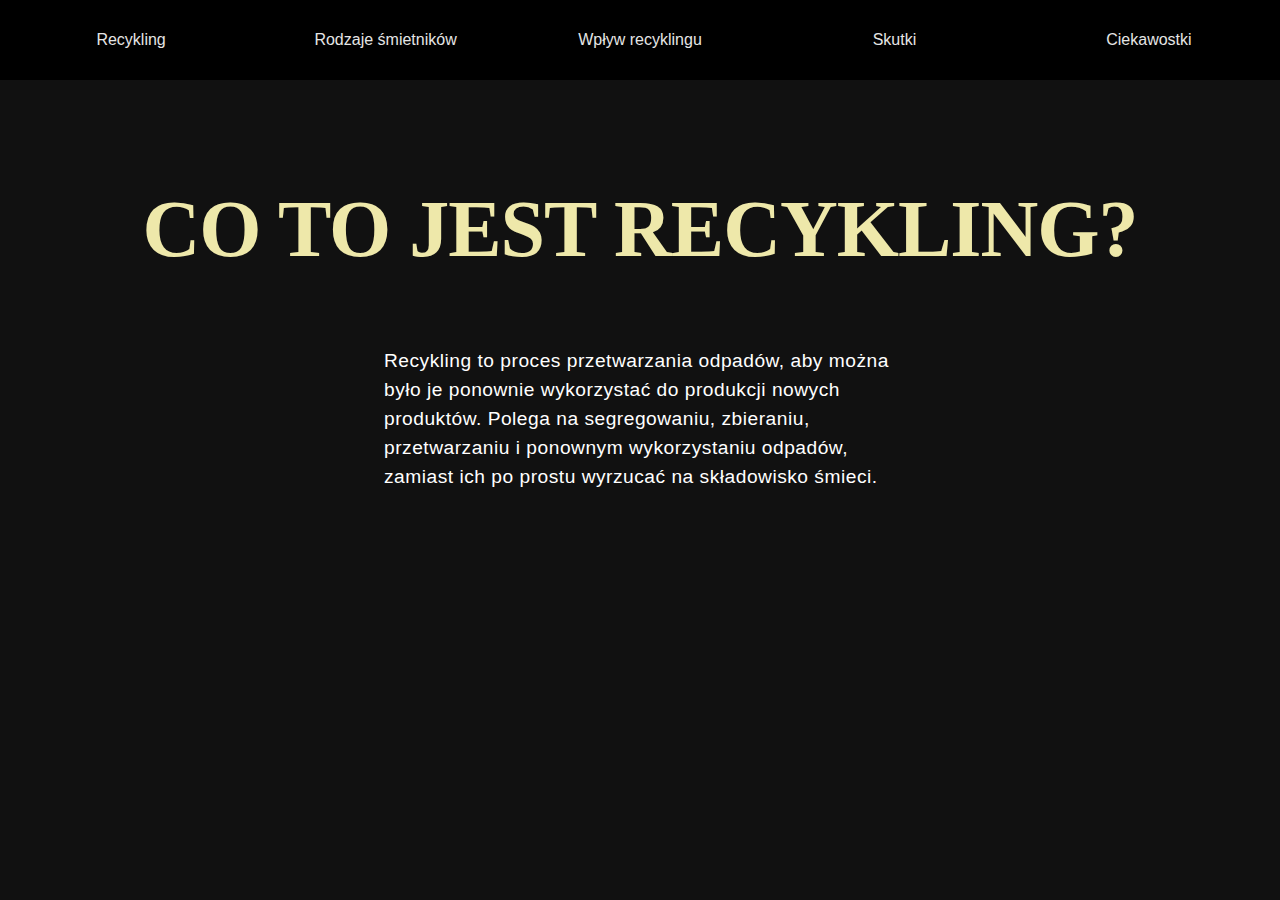
==== index.html @ 45f54ef3 "Init" ====
<!DOCTYPE html>
<html lang="en">
<head>
    <meta charset="UTF-8">
    <meta name="viewport" content="width=device-width, initial-scale=1.0">
    <title>Recykling</title>
    <link rel="stylesheet" href="styles.css">
</head>
<body>
    <div id="header-placeholder"></div>

    <div class="container">
        <h1>Co to jest recykling?</h1>
        <p>Recykling to proces przetwarzania odpadów, aby można było je ponownie wykorzystać do
            produkcji nowych produktów. Polega na segregowaniu, zbieraniu, przetwarzaniu i
            ponownym wykorzystaniu odpadów, zamiast ich po prostu wyrzucać na składowisko śmieci.</p>
        
    </div>

    <script src="script.js"></script>
    <script>
        includeHeader();
    </script>
</body>
</html>
---- styles.css ----
body {
    background-color: #111;
    margin: 0;
    padding: 0;
    font-family: Arial, sans-serif;

}

.navbar {
    background-color: #000000;
    overflow: hidden;
    width: 100%; /* Set navbar width to 100% */
    text-align: center; /* Center the content horizontally */
    height: 80px; /* Set the desired height */
    position: relative; /* Add position relative */
    z-index: 5; /* Add a higher z-index value */
}

.navbar .btn {
    display: inline-block; /* Change display property to inline-block */
    color: #ffffff;
    line-height: 80px;
    height: 80px;
    text-align: center;
    width: 250px;
    cursor: pointer;
    position: relative;
    transition: all 0.3s;
}

.navbar .btn span {
    transition: all 0.3s;
}

.navbar .btn::before {
    content: '';
    position: absolute;
    bottom: 0;
    left: 0;
    width: 100%;
    height: 100%;
    z-index: 1;
    opacity: 0;
    transition: all 0.3s;
    border-top-width: 2px;
    border-bottom-width: 2px;
    border-top-style: solid;
    border-bottom-style: solid;
    border-top-color: rgb(0, 0, 0);
    border-bottom-color: rgb(255, 255, 255);
    transform: scale(0.1, 1);
}

.navbar .btn:hover span {
    letter-spacing: 2px;
}

.navbar .btn:hover::before {
    opacity: 1;    
    transform: scale(1, 1); 
}

.navbar .btn::after {
    content: '';
    position: absolute;
    bottom: 0;
    left: 0;
    width: 100%;
    height: 100%;
    z-index: 1;
    transition: all 0.3s;
    background-color: rgba(0, 0, 0, 0.1);
}

.navbar .btn:hover::after {
    opacity: 0;    
    transform: scale(0.1, 1);
}


.container {
    width: 100%;
    height: 100%;
    display: flex;
    flex-direction: column;
    justify-content: center;
    align-items: center;
    
   
}

  h1 {
    font-size: 80px;
    text-transform: uppercase;
    font-family: 'Gambetta', serif;
    letter-spacing: -1px;
    transition: 700ms ease;
    font-variation-settings: "wght" 311;
    margin-bottom: 0.8rem;
    color: PaleGoldenRod;
    outline: none;
    text-align: center;
    padding-bottom: 50px;
    padding-top: 50px;
    position: relative; /* Add position relative */
    z-index: 4; /* Add a lower z-index value */
  }
  
  h1:hover {
    font-variation-settings: "wght" 582; 
    letter-spacing: 5px;
  }
  

  p {
    font-size: 1.2em;
    line-height: 150%;
    text-align: left;
    color: rgb(255, 255, 255);
    letter-spacing: .5px;
    max-width: 40%; /* Set maximum width */
    margin: 0 auto; /* Center the paragraph horizontally */
    padding: 10px;
    position: relative; /* Add position relative */
    z-index: 3; /* Add a lower z-index value */
    
}


h4 {
    font-size: 1.2em;
    line-height: 150%;
    text-align: center; /* Align text to the right */
    color: rgb(255, 255, 255);
    letter-spacing: .5px;
    max-width: 40%; /* Set maximum width */
    margin: 0 auto; /* Center the heading horizontally */
    padding: 10px;
    position: relative; /* Add position relative */
    z-index: 2; /* Add a lower z-index value */
    padding-top: 50px;
}

#result {
    font-size: 2em;
    line-height: 150%;
    text-align: center;
    color: MintCream;
    letter-spacing: .5px;
    max-width: 60%; /* Set maximum width */
    margin: 0 auto; /* Center the element horizontally */
    padding: 50px;
}

.input-container {
    display: flex;
    align-items: center; /* Align items vertically */
    width: auto;
    padding: 50px;
}

.input-container h3,
.input-container input {
    margin: 0 10px; /* Add margin between elements */
}

.input-container button {
    margin: 0 10px; /* Add margin between elements */
    font-size: 1em;
    padding: 8px 16px;
    background-color: #111;
    color: #fff;
    border: none;
    border-radius: 4px;
    cursor: pointer;
    transition: background-color 0.3s;
}

.input-container button:hover {
    background-color: PaleGoldenRod;
    color: #000000;
}


h3 {
    font-size: 1.2em;
    line-height: 150%;
    text-align: left; /* Align text to the right */
    color: MintCream;
    letter-spacing: .5px;
    max-width: auto; /* Set maximum width */
    margin: 0 auto; /* Center the heading horizontally */
    padding: 10px;
    position: relative; /* Add position relative */
    z-index: 2; /* Add a lower z-index value */
}


#userInput {
    padding: 8px;
    border: 1px solid #ccc;
    border-radius: 4px;
    font-size: 1em;
}

/* Customize appearance for webkit browsers (Chrome, Safari) */
#userInput::-webkit-outer-spin-button,
#userInput::-webkit-inner-spin-button {
    -webkit-appearance: none;
    margin: 0;
}

#userInput[type=number] {
    -moz-appearance: textfield; /* Firefox */
}
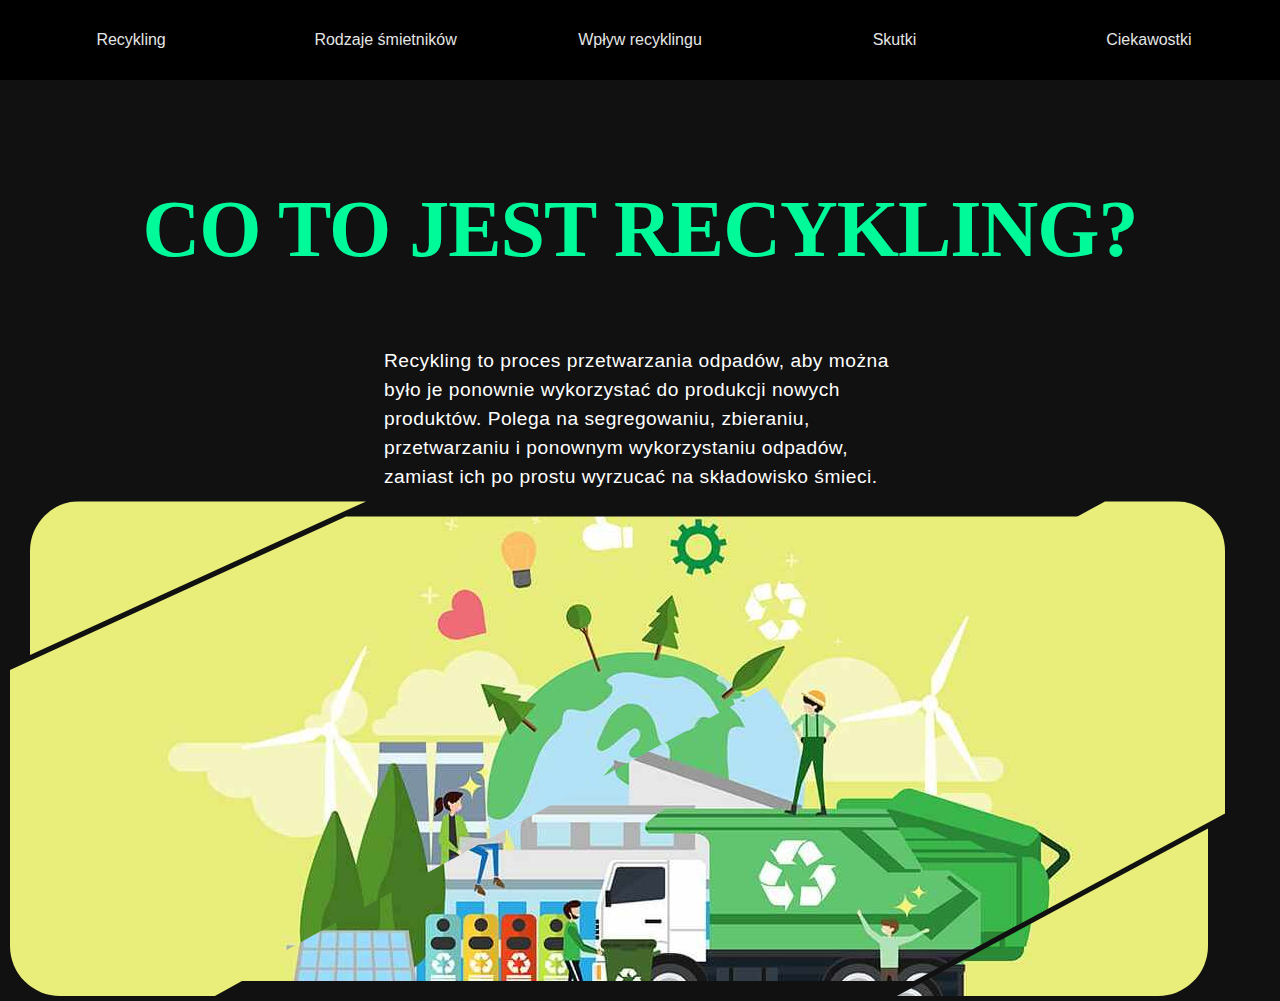
==== commit 7ea4d133: "Poprawki" ====
--- a/index.html
+++ b/index.html
@@ -14,8 +14,16 @@
         <p>Recykling to proces przetwarzania odpadów, aby można było je ponownie wykorzystać do
             produkcji nowych produktów. Polega na segregowaniu, zbieraniu, przetwarzaniu i
             ponownym wykorzystaniu odpadów, zamiast ich po prostu wyrzucać na składowisko śmieci.</p>
-        
+        <div class="image-wrapper">
+            <img class="image-1" src="rec_index.jpg" />
+            <img class="image-2" src="rec_index.jpg" />
+            <img class="image-3" src="rec_index.jpg" />
+            <img class="image-4" src="rec_index.jpg" />
+        </div>
+            
     </div>
+
+    
 
     <script src="script.js"></script>
     <script>
--- a/styles.css
+++ b/styles.css
@@ -97,7 +97,7 @@
     transition: 700ms ease;
     font-variation-settings: "wght" 311;
     margin-bottom: 0.8rem;
-    color: PaleGoldenRod;
+    color: rgb(0,250,154);
     outline: none;
     text-align: center;
     padding-bottom: 50px;
@@ -196,6 +196,7 @@
 }
 
 
+
 #userInput {
     padding: 8px;
     border: 1px solid #ccc;
@@ -215,4 +216,99 @@
 }
 
 
-
+.image-wrapper {
+    width: 600px;
+    height: 400px;
+    position: relative;
+    z-index: 1;
+    margin: 50px auto;
+    display: flex;
+    justify-content: center; /* Center content horizontally */
+    align-items: center; /* Center content vertically */
+    
+    /*overflow: hidden;  Ensure content stays within rounded corners */
+}
+
+.image-wrapper img {
+    position: absolute;
+
+    transform-origin: left;
+
+}
+
+.image-1 {
+  clip-path: polygon(0 0, 0 32%, 28% 0);
+  transform: translate(-10px, -10px);
+  transition: transform 300ms ease;
+  transform-origin: top;
+  border-radius: 50px; /* Adjust the value as needed */
+  .image-wrapper:hover & {
+    transform: translate(0,0);
+    
+  }
+}
+
+.image-2 {
+  clip-path: polygon(28% 0, 0 32%, 0 100%, 17% 100%, 90% 0);
+  transform: translate(-30px, 5px);
+  transition: transform 300ms ease;
+  border-radius: 50px; /* Adjust the value as needed */
+  .image-wrapper:hover & {
+    transform: translate(0,0);
+  }
+}
+
+.image-3 {
+  clip-path: polygon(100% 0, 100% 65%, 74% 100%, 17% 100%, 90% 0);
+  transform: translate(-15px, -10px);
+  transition: transform 300ms ease;
+  border-radius: 50px; /* Adjust the value as needed */
+  .image-wrapper:hover & {
+    transform: translate(0,0);
+  }
+}
+
+.image-4 {
+  clip-path: polygon(100% 65%, 74% 100%, 100% 100%);
+  transform: translate(-32px, 5px);
+  transition: transform 300ms ease;
+  border-radius: 50px; /* Adjust the value as needed */
+  transform-origin: top;
+  .image-wrapper:hover & {
+    transform: translate(0,0);
+  }
+}
+
+.container1 {
+    float: left;
+}
+
+.myImage {
+    float: right;
+    width: 600px;
+    height: 400px;
+    font-family: Veranda;
+    
+  }
+
+.heading {
+    
+    float: left;
+}
+
+
+.content {
+    margin: 20px;
+}
+
+.text-with-image {
+    display: flex;
+    align-items: center; /* Center items vertically */
+    max-width: 100%;
+}
+
+.text-with-image img {
+    margin-right: 20px; /* Add some spacing between text and image */
+    max-width: 50%; /* Ensure image does not exceed container width */
+}
+
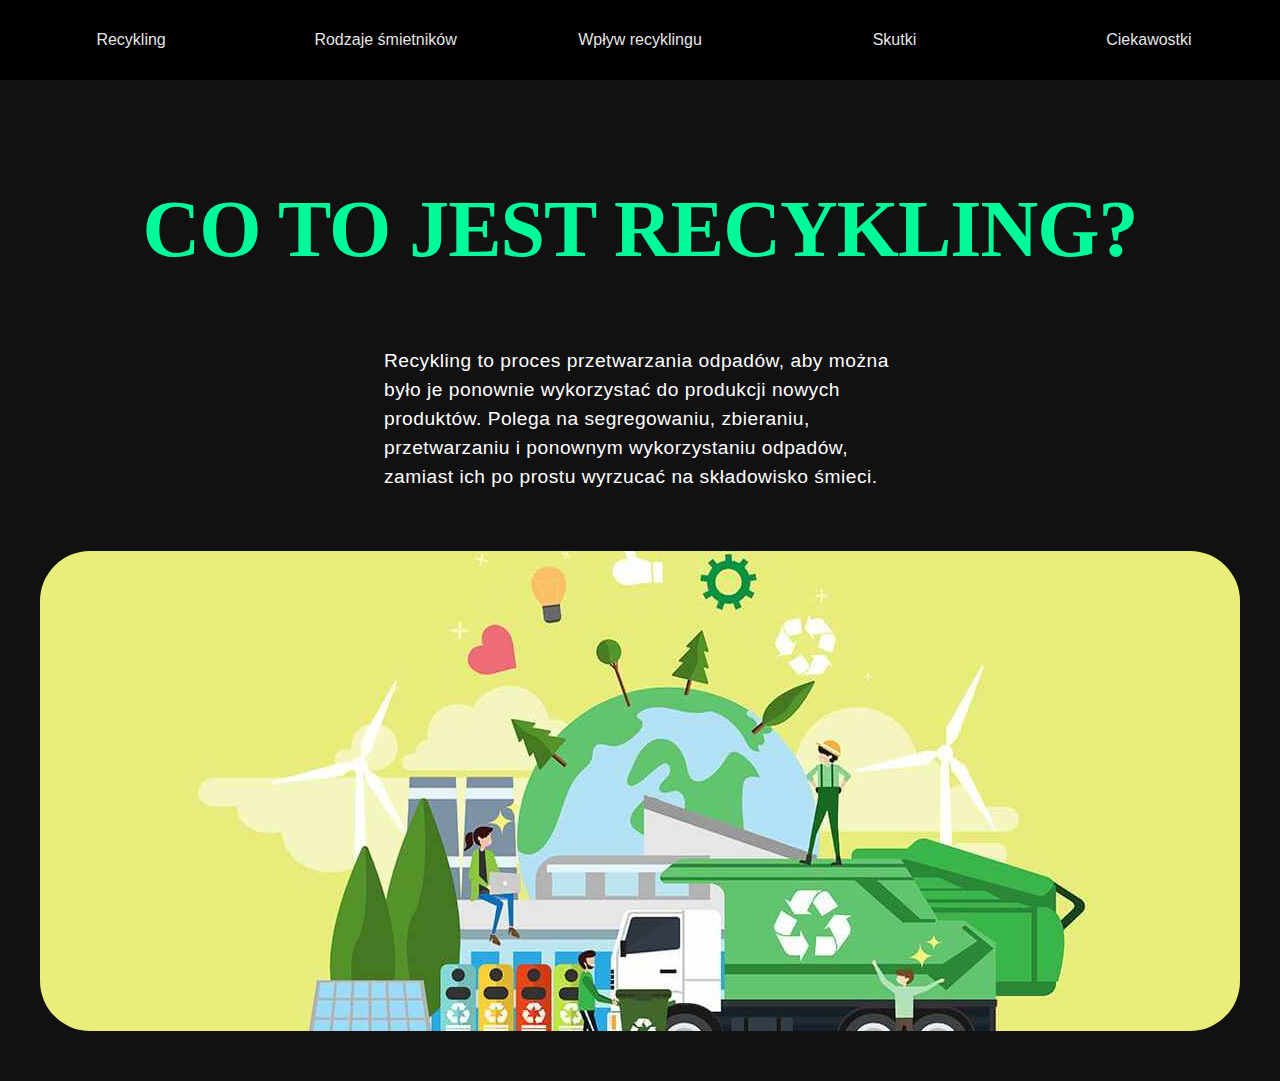
==== commit 032c92d2: "Poprawki obrazy" ====
--- a/index.html
+++ b/index.html
@@ -14,12 +14,8 @@
         <p>Recykling to proces przetwarzania odpadów, aby można było je ponownie wykorzystać do
             produkcji nowych produktów. Polega na segregowaniu, zbieraniu, przetwarzaniu i
             ponownym wykorzystaniu odpadów, zamiast ich po prostu wyrzucać na składowisko śmieci.</p>
-        <div class="image-wrapper">
-            <img class="image-1" src="rec_index.jpg" />
-            <img class="image-2" src="rec_index.jpg" />
-            <img class="image-3" src="rec_index.jpg" />
-            <img class="image-4" src="rec_index.jpg" />
-        </div>
+        
+        <img src="rec_index.jpg" >
             
     </div>
 
--- a/styles.css
+++ b/styles.css
@@ -292,7 +292,6 @@
   }
 
 .heading {
-    
     float: left;
 }
 
@@ -312,3 +311,11 @@
     max-width: 50%; /* Ensure image does not exceed container width */
 }
 
+
+img {
+    margin: 50px;
+    border-radius: 50px;
+  }
+
+  
+  
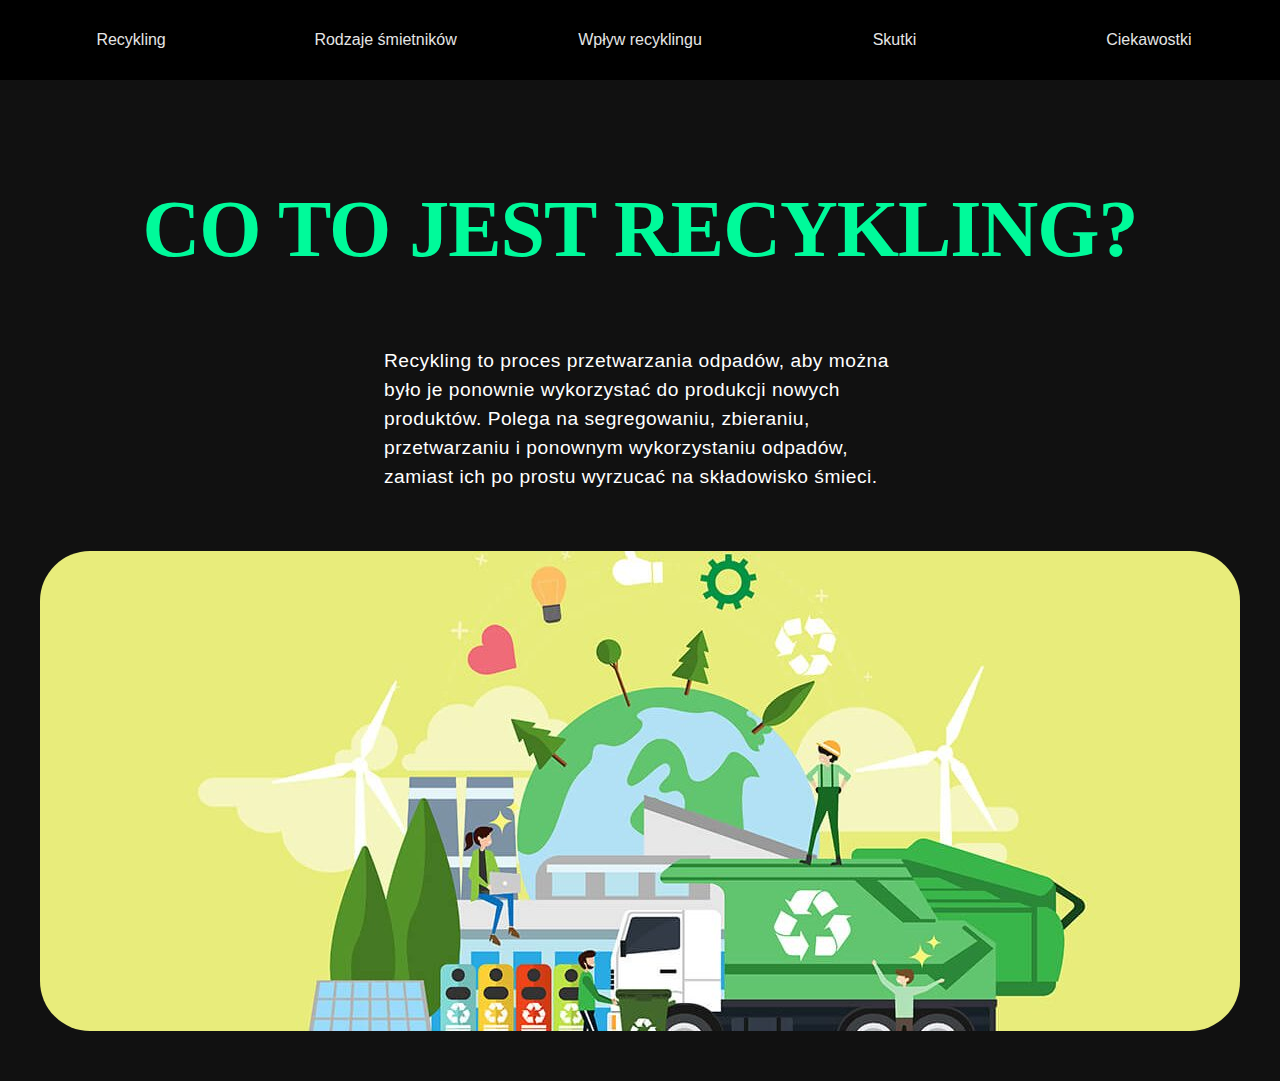
==== commit a8aa20e5: "Poprawki Zdj" ====
--- a/index.html
+++ b/index.html
@@ -15,7 +15,7 @@
             produkcji nowych produktów. Polega na segregowaniu, zbieraniu, przetwarzaniu i
             ponownym wykorzystaniu odpadów, zamiast ich po prostu wyrzucać na składowisko śmieci.</p>
         
-        <img src="rec_index.jpg" >
+        <img src="rec_index.png">
             
     </div>
 
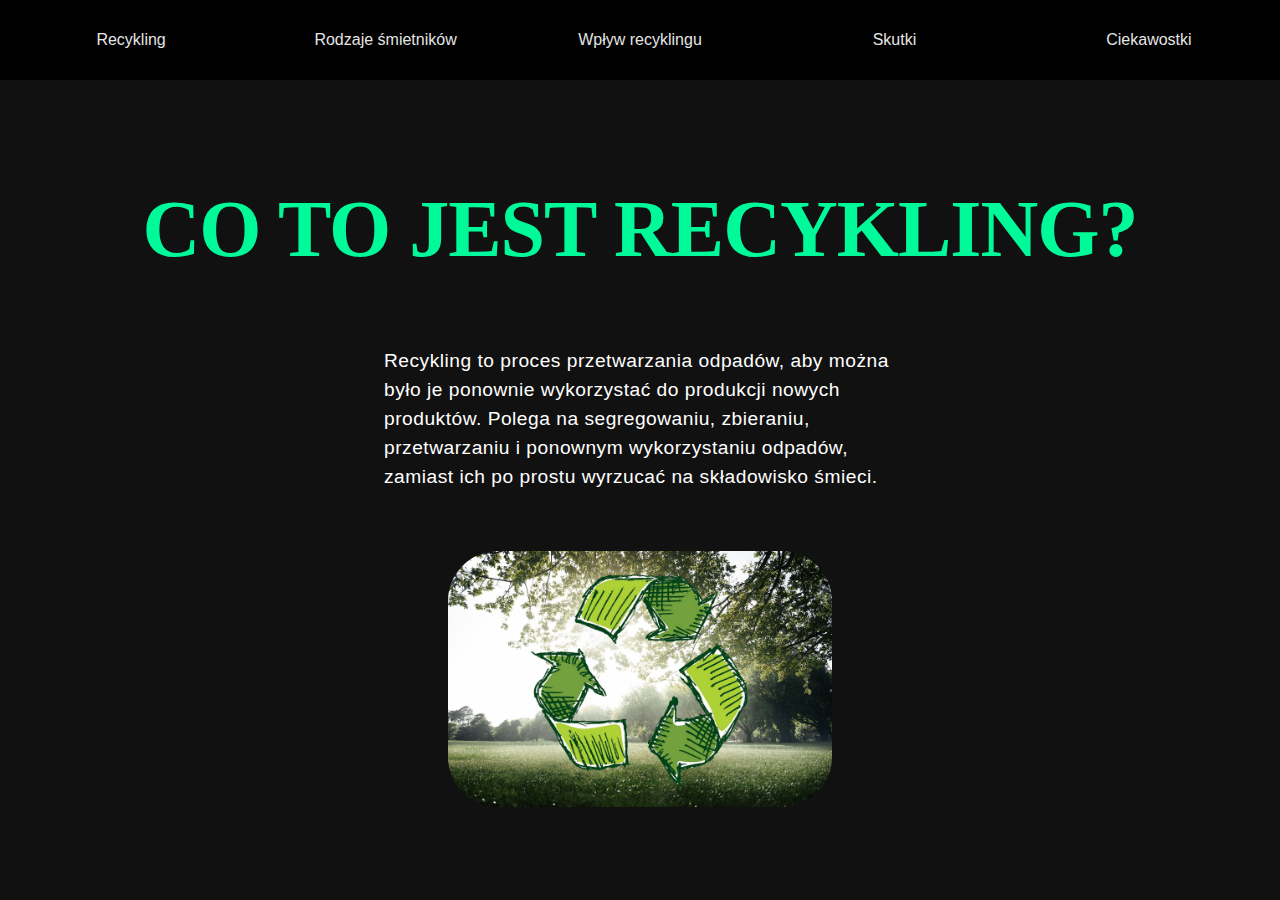
==== commit c95141f2: "Img Size" ====
--- a/index.html
+++ b/index.html
@@ -15,7 +15,7 @@
             produkcji nowych produktów. Polega na segregowaniu, zbieraniu, przetwarzaniu i
             ponownym wykorzystaniu odpadów, zamiast ich po prostu wyrzucać na składowisko śmieci.</p>
         
-        <img src="rec_index.png">
+        <img src="rec_index.png" style="width: 30%;">
             
     </div>
 
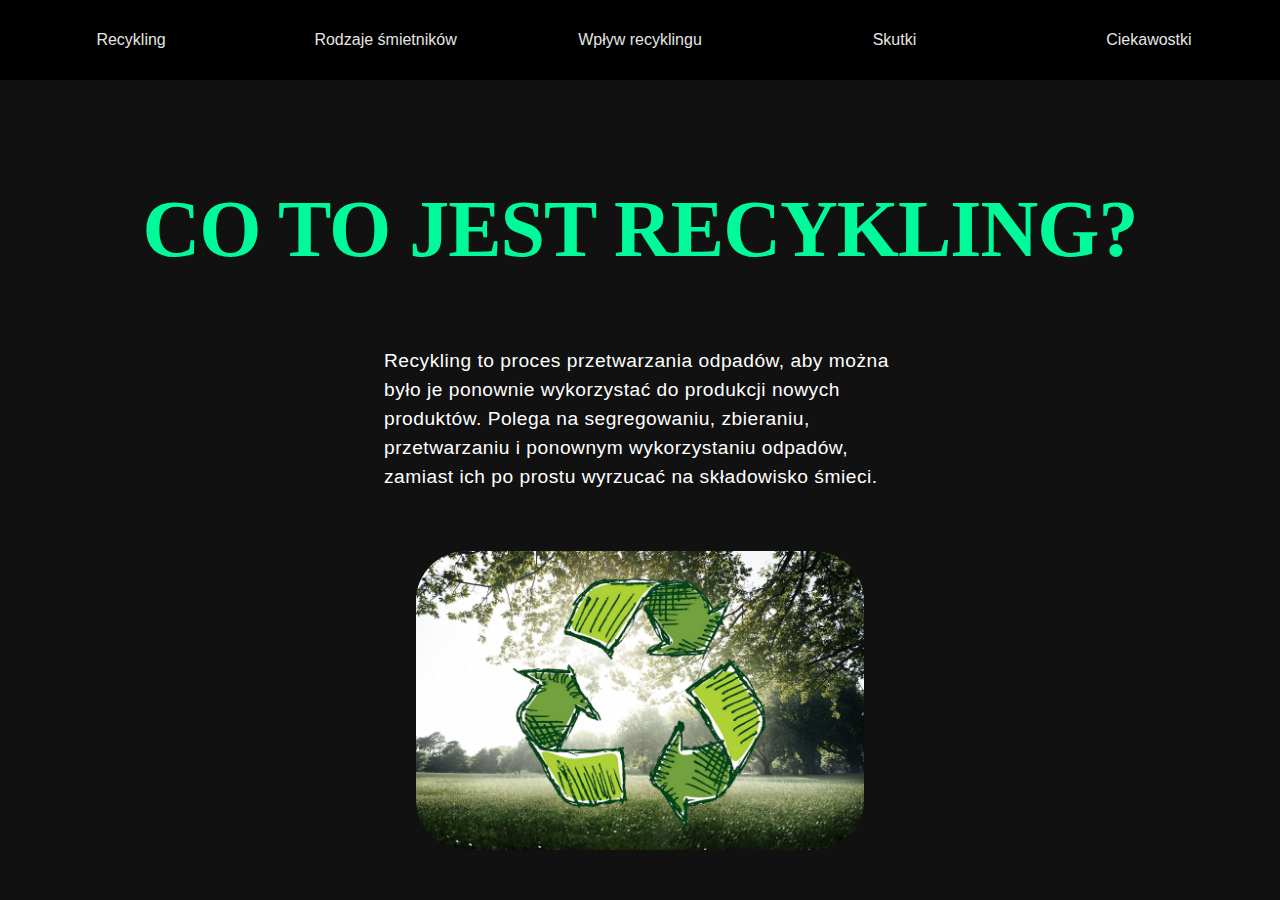
==== commit ea5ce299: "img size" ====
--- a/index.html
+++ b/index.html
@@ -15,7 +15,7 @@
             produkcji nowych produktów. Polega na segregowaniu, zbieraniu, przetwarzaniu i
             ponownym wykorzystaniu odpadów, zamiast ich po prostu wyrzucać na składowisko śmieci.</p>
         
-        <img src="rec_index.png" style="width: 30%;">
+        <img src="rec_index.png">
             
     </div>
 
--- a/styles.css
+++ b/styles.css
@@ -315,6 +315,7 @@
 img {
     margin: 50px;
     border-radius: 50px;
+    width: 35%;
   }
 
   
